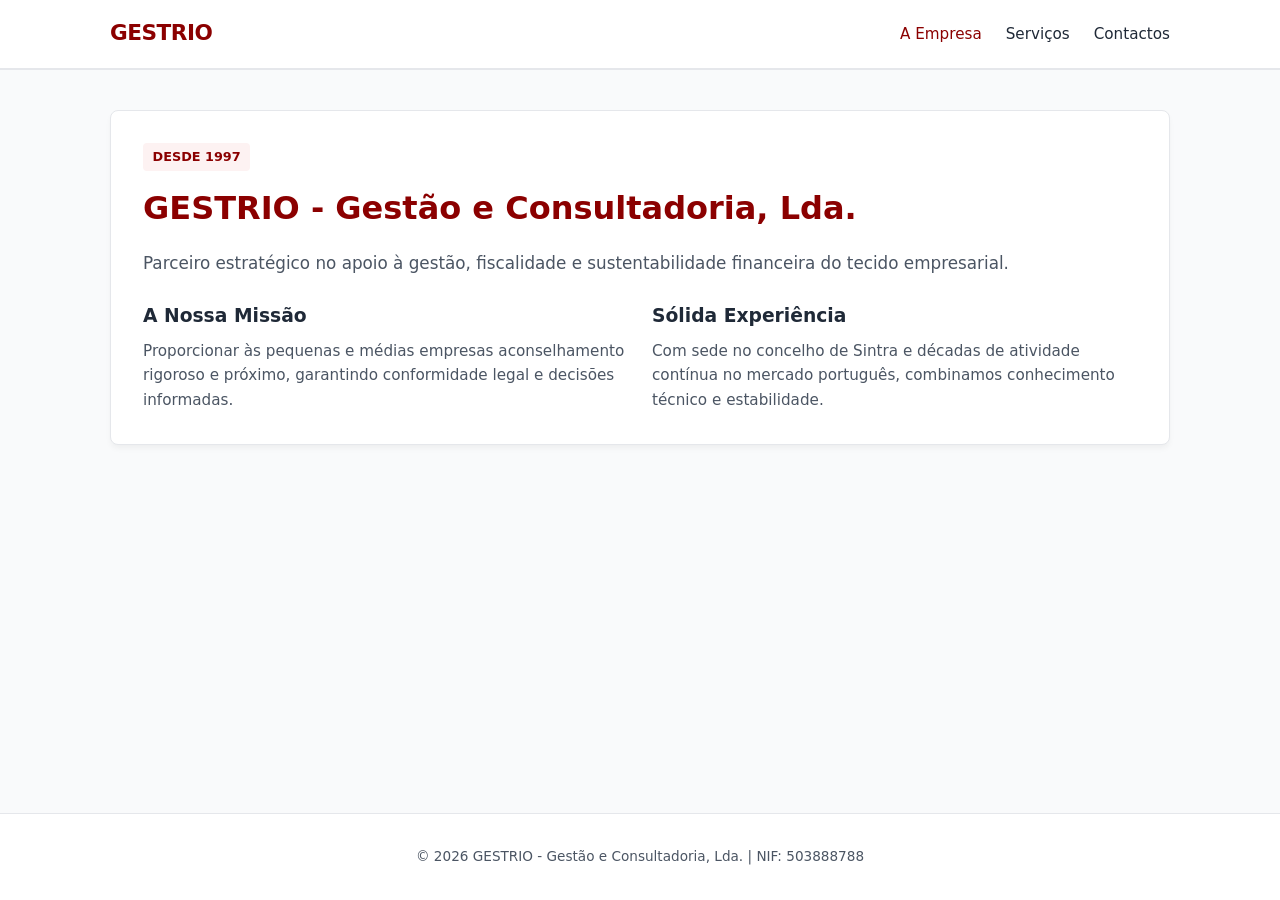
==== index.html @ 0d8cf3e5 "Add initial files for gestrio POC Added initial files for gestrio POC with basic style and basic lay" ====
<!DOCTYPE html>
<html lang="pt">
<head>
  <meta charset="UTF-8">
  <meta name="viewport" content="width=device-width, initial-scale=1.0">
  <title>GESTRIO - Gestão e Consultadoria</title>
  <link rel="stylesheet" href="style.css">
</head>
<body>
  <header>
    <div class="nav-container">
      <a href="index.html" class="logo">GESTRIO</a>
      
      <input type="checkbox" id="menu-toggle" class="menu-toggle" aria-label="Toggle navigation">
      <label for="menu-toggle" class="menu-icon">
        <span></span>
        <span></span>
        <span></span>
      </label>

      <nav class="nav-links">
        <a href="index.html" class="active">A Empresa</a>
        <a href="servicos.html">Serviços</a>
        <a href="contactos.html">Contactos</a>
      </nav>
    </div>
  </header>

  <main>
    <div class="card">
      <span class="badge">Desde 1997</span>
      <h1 style="color: var(--primary); margin-bottom: 1rem; font-size: clamp(1.4rem, 4vw, 2rem);">
        GESTRIO - Gestão e Consultadoria, Lda.
      </h1>
      <p style="font-size: 1.05rem; color: var(--text-muted); margin-bottom: 1.5rem;">
        Parceiro estratégico no apoio à gestão, fiscalidade e sustentabilidade financeira do tecido empresarial.
      </p>

      <div class="grid">
        <div>
          <h3 style="margin-bottom: 0.5rem;">A Nossa Missão</h3>
          <p style="color: var(--text-muted); font-size: 0.95rem;">
            Proporcionar às pequenas e médias empresas aconselhamento rigoroso e próximo, garantindo conformidade legal e decisões informadas.
          </p>
        </div>
        <div>
          <h3 style="margin-bottom: 0.5rem;">Sólida Experiência</h3>
          <p style="color: var(--text-muted); font-size: 0.95rem;">
            Com sede no concelho de Sintra e décadas de atividade contínua no mercado português, combinamos conhecimento técnico e estabilidade.
          </p>
        </div>
      </div>
    </div>
  </main>

  <footer>
    <p>© 2026 GESTRIO - Gestão e Consultadoria, Lda. | NIF: 503888788</p>
  </footer>
</body>
</html>
---- style.css ----
:root {
  --primary: #8b0000;
  --primary-hover: #6b0000;
  --primary-light: #fdf2f2;
  --text-dark: #1f2937;
  --text-muted: #4b5563;
  --border: #e5e7eb;
  --bg-light: #f9fafb;
  --white: #ffffff;
}

* {
  box-sizing: border-box;
  margin: 0;
  padding: 0;
  font-family: system-ui, -apple-system, BlinkMacSystemFont, "Segoe UI", Roboto, sans-serif;
}

body {
  color: var(--text-dark);
  background-color: var(--bg-light);
  line-height: 1.6;
  display: flex;
  flex-direction: column;
  min-height: 100vh;
}

/* Header & Nav */
header {
  background: var(--white);
  border-bottom: 2px solid var(--border);
  position: sticky;
  top: 0;
  z-index: 100;
}

.nav-container {
  max-width: 1100px;
  margin: 0 auto;
  display: flex;
  justify-content: space-between;
  align-items: center;
  padding: 0.85rem 1.25rem;
  position: relative;
}

.logo {
  font-size: 1.35rem;
  font-weight: 800;
  color: var(--primary);
  text-decoration: none;
  letter-spacing: -0.5px;
}

/* CSS-Only Mobile Menu Toggle */
.menu-toggle {
  display: none;
}

.menu-icon {
  display: none;
  cursor: pointer;
  padding: 0.5rem;
}

.menu-icon span {
  display: block;
  width: 24px;
  height: 2px;
  background-color: var(--text-dark);
  margin: 5px 0;
  transition: 0.2s ease;
}

.nav-links {
  display: flex;
  align-items: center;
}

.nav-links a {
  text-decoration: none;
  color: var(--text-dark);
  margin-left: 1.5rem;
  font-weight: 500;
  font-size: 0.95rem;
  transition: color 0.15s ease;
  padding: 0.5rem 0;
}

.nav-links a:hover,
.nav-links a.active {
  color: var(--primary);
}

/* Main Layout */
main {
  max-width: 1100px;
  margin: 0 auto;
  padding: 2.5rem 1.25rem;
  flex: 1;
  width: 100%;
}

.card {
  background: var(--white);
  border: 1px solid var(--border);
  border-radius: 8px;
  padding: 2rem;
  box-shadow: 0 4px 6px -1px rgba(0, 0, 0, 0.05);
}

.grid {
  display: grid;
  grid-template-columns: repeat(auto-fit, minmax(280px, 1fr));
  gap: 1.5rem;
  margin-top: 1.5rem;
}

.badge {
  display: inline-block;
  background: var(--primary-light);
  color: var(--primary);
  font-size: 0.8rem;
  font-weight: 700;
  padding: 0.25rem 0.6rem;
  border-radius: 4px;
  margin-bottom: 0.75rem;
  text-transform: uppercase;
}

/* Form Styles */
label {
  display: block;
  margin-top: 1rem;
  font-weight: 600;
  font-size: 0.85rem;
}

/* 16px font-size prevents iOS Safari from automatically zooming into the form */
input, textarea {
  width: 100%;
  padding: 0.75rem;
  margin-top: 0.4rem;
  border: 1px solid var(--border);
  border-radius: 6px;
  font-size: 16px;
  background: var(--bg-light);
}

input:focus, textarea:focus {
  outline: none;
  border-color: var(--primary);
  background: var(--white);
}

button {
  margin-top: 1.5rem;
  width: 100%;
  padding: 0.85rem;
  background: var(--primary);
  color: var(--white);
  border: none;
  border-radius: 6px;
  font-size: 1rem;
  font-weight: 600;
  cursor: pointer;
  transition: background 0.15s ease;
}

button:hover {
  background: var(--primary-hover);
}

.contact-layout {
  display: grid;
  grid-template-columns: 1fr 1.3fr;
  gap: 2rem;
}

.contact-item {
  margin-bottom: 1.25rem;
  font-size: 0.95rem;
  word-break: break-word;
}

footer {
  background: var(--white);
  border-top: 1px solid var(--border);
  padding: 2rem 1.25rem;
  text-align: center;
  font-size: 0.85rem;
  color: var(--text-muted);
}

/* Mobile Breakpoints (< 768px) */
@media (max-width: 768px) {
  .menu-icon {
    display: block;
  }

  .nav-links {
    display: none;
    flex-direction: column;
    position: absolute;
    top: 100%;
    left: 0;
    right: 0;
    background: var(--white);
    border-bottom: 2px solid var(--border);
    padding: 1rem 1.25rem;
    box-shadow: 0 4px 6px -1px rgba(0, 0, 0, 0.05);
  }

  /* Show navigation when toggle is checked */
  .menu-toggle:checked ~ .nav-links {
    display: flex;
  }

  .nav-links a {
    margin: 0.35rem 0;
    padding: 0.6rem 0;
    font-size: 1.05rem;
    width: 100%;
    border-bottom: 1px solid var(--border);
  }

  .nav-links a:last-child {
    border-bottom: none;
  }

  main {
    padding: 1.5rem 1rem;
  }

  .card {
    padding: 1.25rem;
  }

  .contact-layout {
    grid-template-columns: 1fr;
    gap: 1.5rem;
  }

  .grid {
    grid-template-columns: 1fr;
  }
}
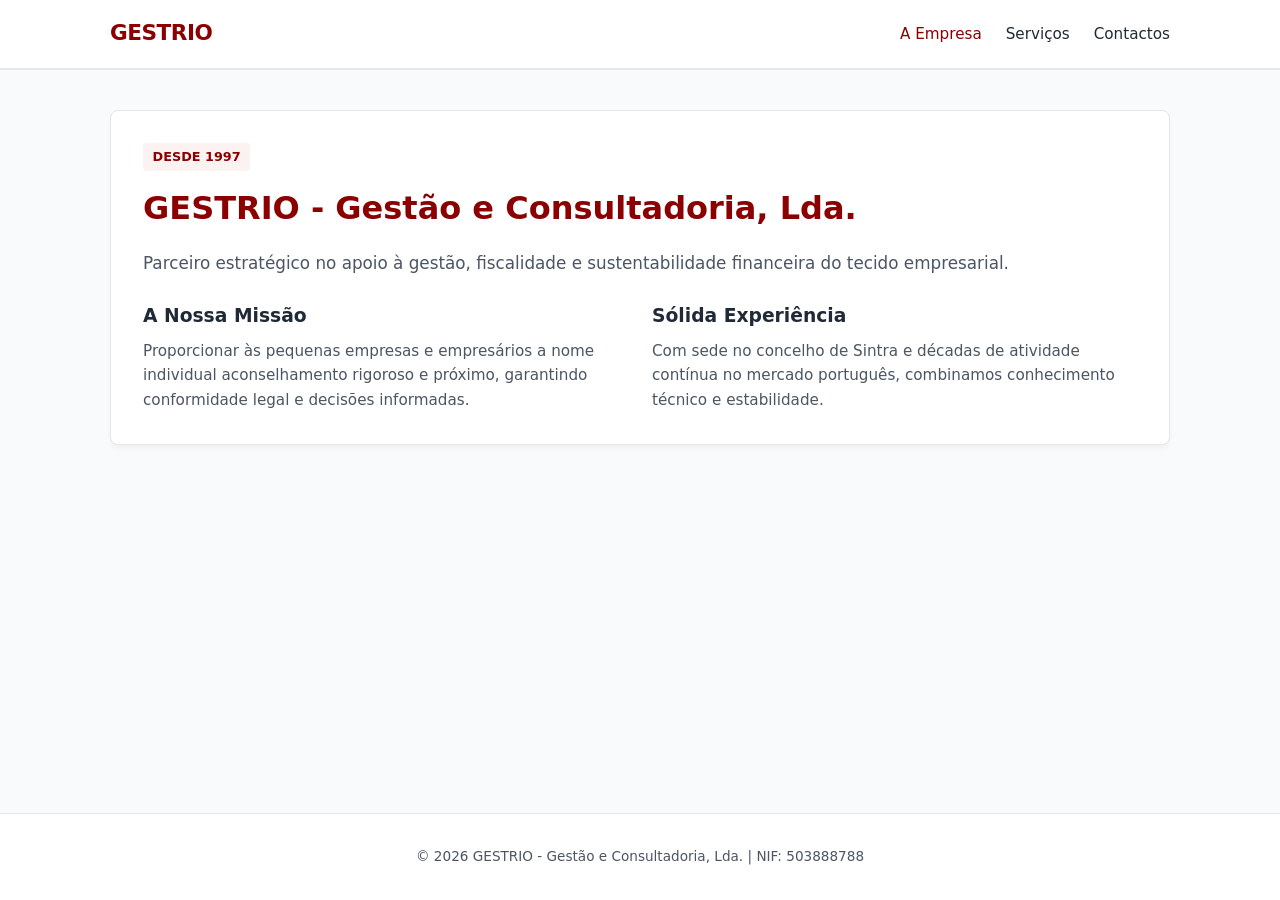
==== commit 0e58586f: "Alteração de atividade da empresa" ====
--- a/index.html
+++ b/index.html
@@ -40,7 +40,7 @@
         <div>
           <h3 style="margin-bottom: 0.5rem;">A Nossa Missão</h3>
           <p style="color: var(--text-muted); font-size: 0.95rem;">
-            Proporcionar às pequenas e médias empresas aconselhamento rigoroso e próximo, garantindo conformidade legal e decisões informadas.
+            Proporcionar às pequenas empresas e empresários a nome individual aconselhamento rigoroso e próximo, garantindo conformidade legal e decisões informadas.
           </p>
         </div>
         <div>
@@ -57,4 +57,4 @@
     <p>© 2026 GESTRIO - Gestão e Consultadoria, Lda. | NIF: 503888788</p>
   </footer>
 </body>
-</html>+</html>
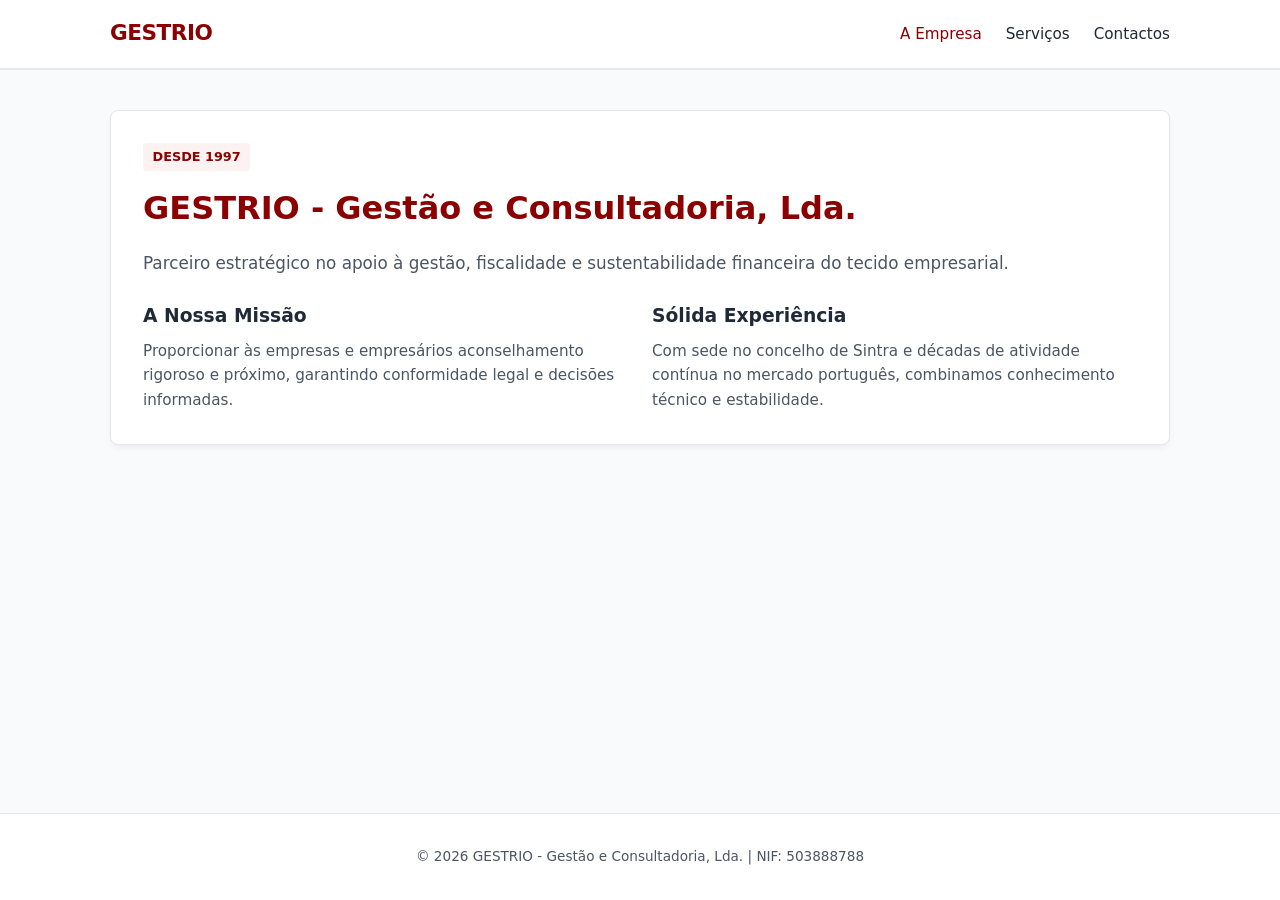
==== commit 6de01e1e: "Alteração da atividade mais simplificado" ====
--- a/index.html
+++ b/index.html
@@ -40,7 +40,7 @@
         <div>
           <h3 style="margin-bottom: 0.5rem;">A Nossa Missão</h3>
           <p style="color: var(--text-muted); font-size: 0.95rem;">
-            Proporcionar às pequenas empresas e empresários a nome individual aconselhamento rigoroso e próximo, garantindo conformidade legal e decisões informadas.
+            Proporcionar às empresas e empresários aconselhamento rigoroso e próximo, garantindo conformidade legal e decisões informadas.
           </p>
         </div>
         <div>
